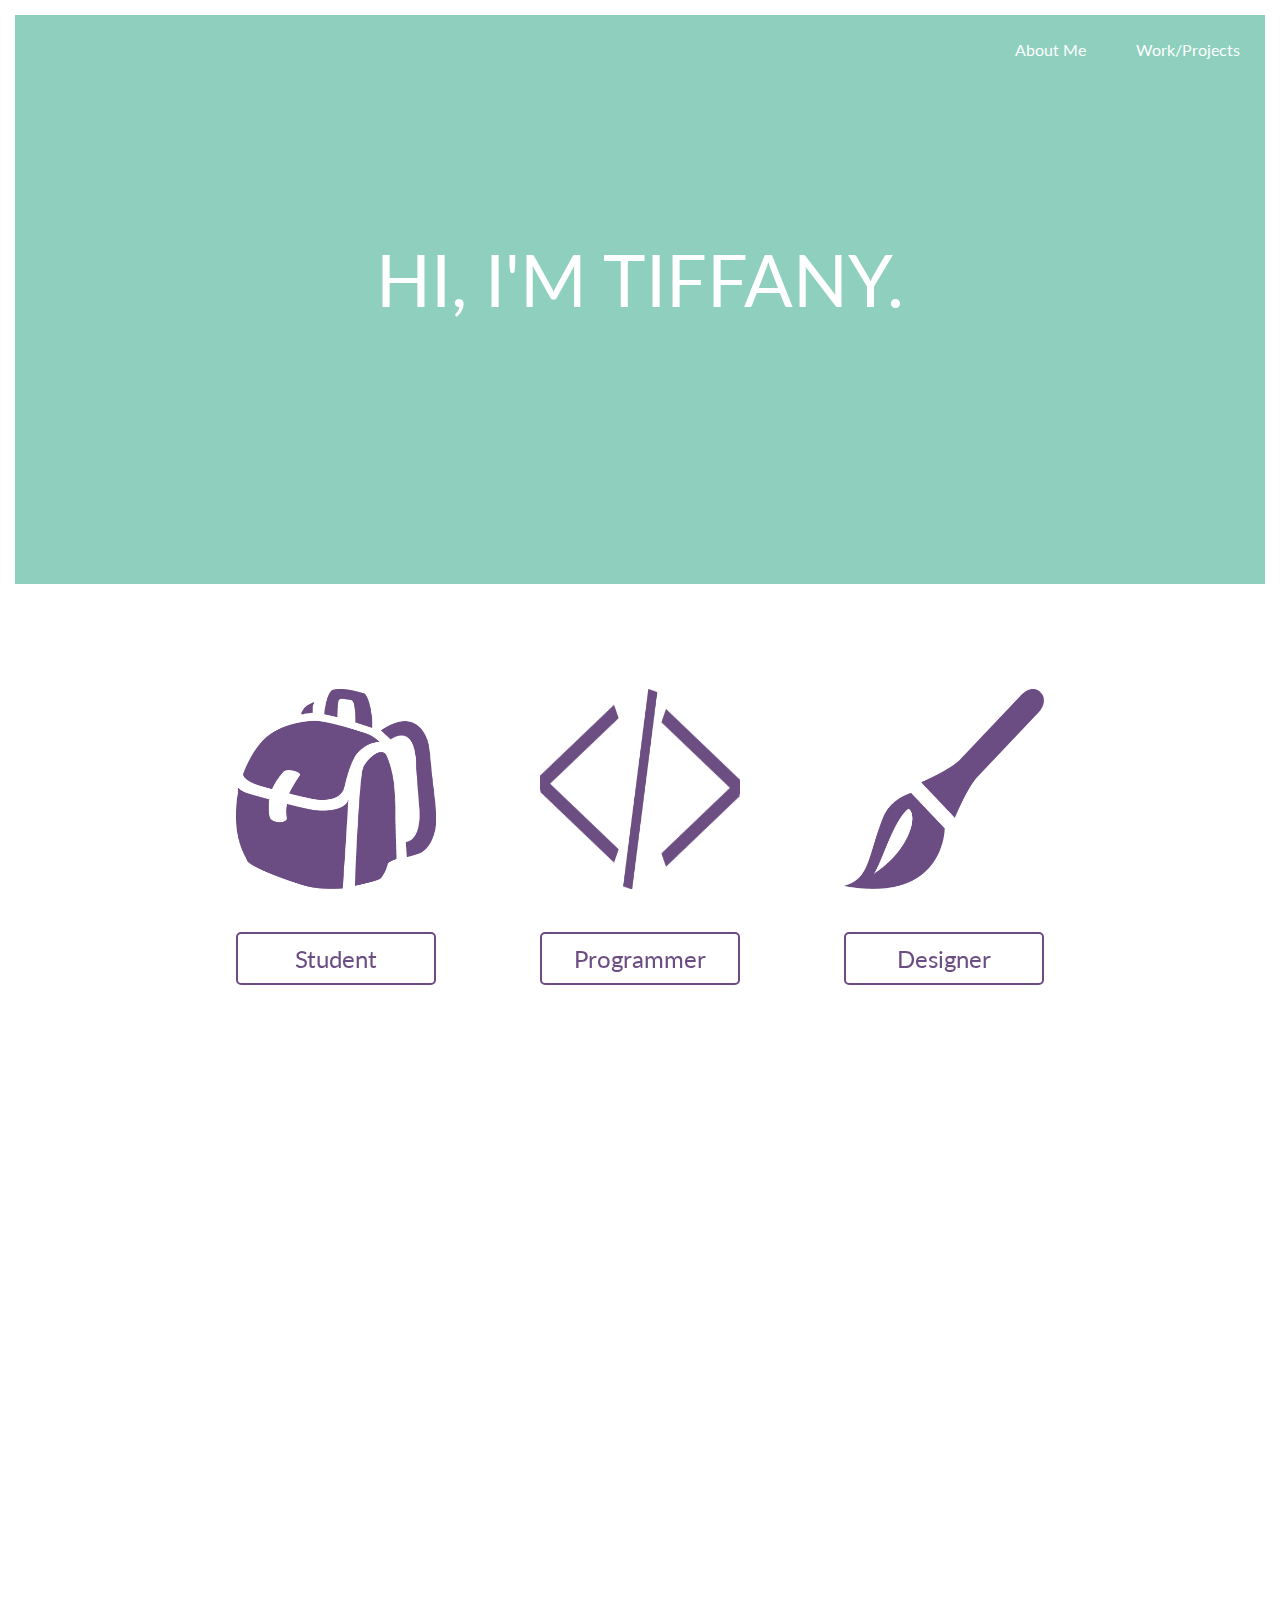
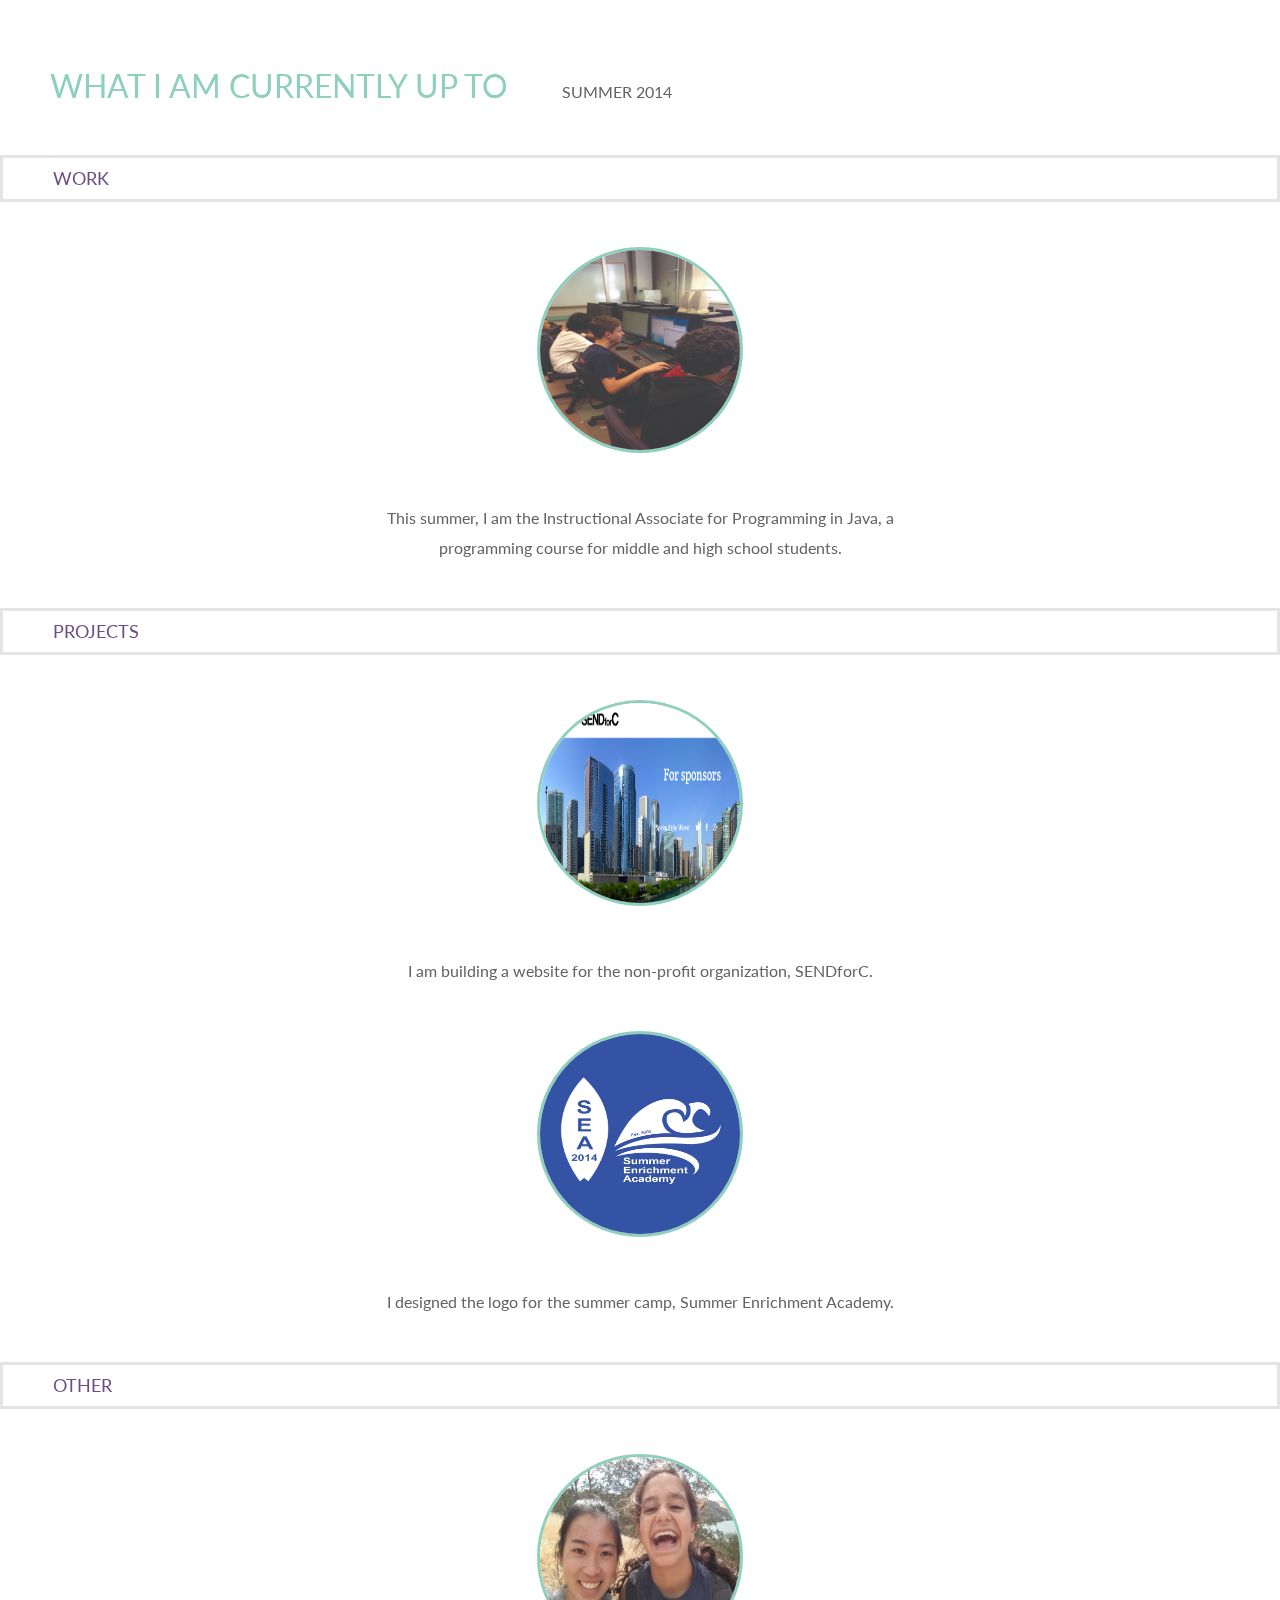
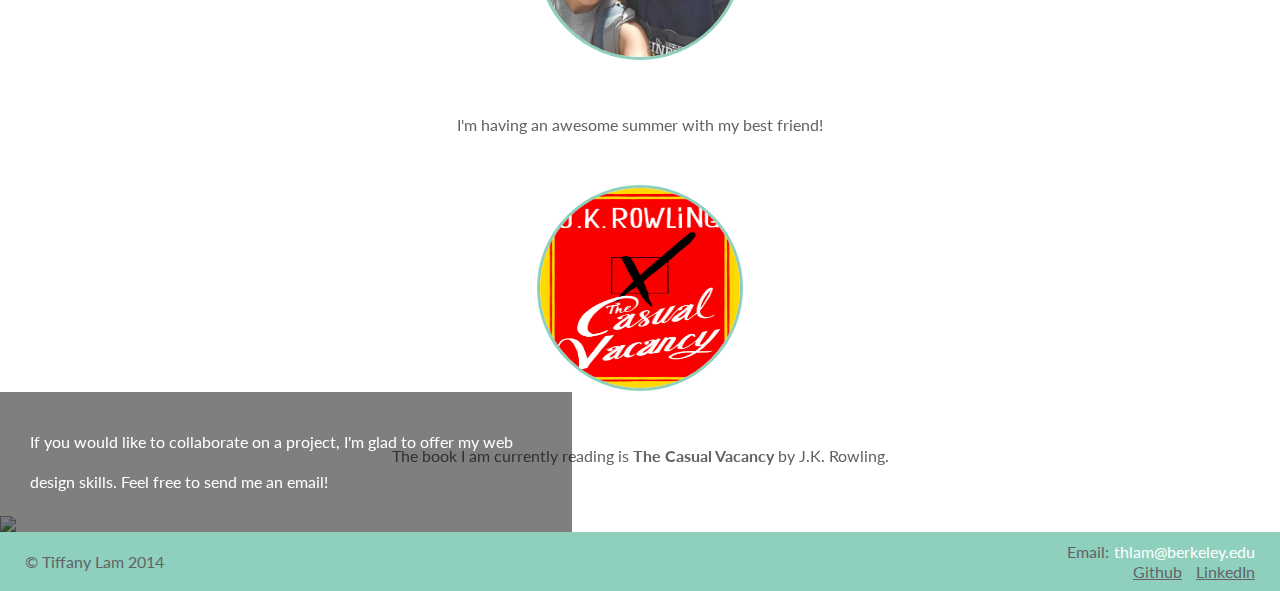
==== index.html @ 521d8ef3 "added footer and image, fixed colors/sizes" ====
<!DOCTYPE html>
<head>
	<meta name="viewport" content="width=device-width, initial-scale=1">
	<link href='http://fonts.googleapis.com/css?family=Lato:300,400,700' rel='stylesheet' type='text/css' />
	<link rel="stylesheet" type="text/css" href="assets/style.css" />
	<title>Tiffany</title>
</head>

<body>
	<div class="background"><img class="full-width" src="assets/images/bridge.jpg" /></div>
	
	<div class="body-bg">
	<div id="navbar">
		<!--<div class="nav-item">Contact</div>-->
		<div class="nav-item"><a href="#title">Work/Projects</a></div>
		<div class="nav-item"><a href="#about-container">About Me</a></div>
	</div>
	<div id="hero-container">
		<div id="hero-content">HI, I'M TIFFANY.</div>
	</div>
	<div id="container">
	    <div class="item">
	    	<img class="scaled" src="assets/images/backpack.png" />
	    	<div class="item-label">Student</div>
	    </div>
	    <div class="item">
	    	<img class="scaled" src="assets/images/code.png"/>
	    	<div class="item-label">Programmer</div>
	    </div>
	    <div class="item">
	    	<img class="scaled" src="assets/images/brush.png"/>
	    	<div class="item-label">Designer</div>
	    </div>
	</div>
	</div>
	
	<div id="about-container">
		<div id="about" class="section-title">ABOUT ME</div>
		<div class="text-right">I am a student in the Bay Area currently taking computer science classes and learning about web development during my free time. My main interests lie in front-end web development and design, but I am also trying to familiarize myself with back-end programming by learning Ruby on Rails. When I am not taking classes, I enjoy staying active. I usually go on runs or take yoga classes, but recently I have picked up rock climbing as well!</div>
	</div>
	
	<div class="body-bg">
	<div id="current-container">
		<div id="title" class="section-title">WHAT I AM CURRENTLY UP TO</div>
		<div id="title-content">SUMMER 2014</div>
		<div id="tabs-container">
		    <div id="work" class="tab">WORK</div>
		    <div id="section1" class="section">
		        <div class="section-content">
		        	<img class="circ-img" src="assets/images/atdp.jpg"/>
		        	<div class="desc ">This summer, I am the Instructional Associate for Programming in Java, a programming course for middle and high school students.</div>
		        </div>
		    </div>
		    <div id="projects" class="tab">PROJECTS</div>
		    <div id="section2" class="section">
		        <div class="section-content">
		        	<img class="circ-img" src="assets/images/sendforc.png"/>
		        	<div class="desc">I am building a website for the non-profit organization, SENDforC.</div>
		        </div>
		        <div class="section-content">
		            <img class="circ-img" src="assets/images/SEA_2014.png"/>
		        	<div class="desc">I designed the logo for the summer camp, Summer Enrichment Academy.</div>
		        </div>
		    </div>
		    <div id="other" class="tab">OTHER</div>
		    <div id="section3" class="section">
		        <div class="section-content">
		        	<img class="circ-img" src="assets/images/friends.jpg"/>
		        	<div class="desc">I'm having an awesome summer with my best friend!</div>
		        </div>
		        <div class="section-content">
		        	<img class="circ-img" src="assets/images/casual_vacancy.jpg"/>
		        	<div class="desc">The book I am currently reading is <strong>The Casual Vacancy</strong> by J.K. Rowling.</div>
		        </div>
		    </div>
		</div>
	</div>
		<div id="contact-container">
			<div id="contact"><img class="background" src="assets/images/hike.jpg" /></div>
			<div class="left">If you would like to collaborate on a project, I'm glad to offer my web design skills. Feel free to send me an email!</div>
			<div id="resume">Here is a PDF version of my <a class="link" href="assets/images/Resume_June2014.pdf" target="_blank">resume</a></div>
		</div>
		<div id="info">
		    <div id="copyright">&copy; Tiffany Lam 2014</div>
		    <div id="email"><span>Email:</span><span id="addr">thlam@berkeley.edu</span></div>
		    <div id="connect">
		        <!--<span>Social:</span>-->
		        <span id="github"><a class="underline" href="https://www.github.com/tiffanyhl/">Github</a></span>
		        <span id="linkedin"><a class="underline" href="https://www.linkedin.com/pub/tiffany-l/54/299/695/">LinkedIn</a></span>
		    </div>
		</div>
	</div>
	</div>
	
</body>


</html>
---- assets/style.css ----
body {
    margin: 0px;
    font-family: Lato, sans-serif;
}
.body-bg {
    background-color: #FFFFFF;
}
#hero-container {
	margin: 0px 15px 15px 15px;
    background-color: #8ed0bd;
    color: white;
    height: 500px;
}
#navbar {
    background-color: #8ed0bd;
    position: relative;
    height: 69px;
    margin: 15px 15px 0px 15px;
    color: white;
}
.nav-item {
    float: right;
    padding: 25px;
    background-color: #8ed0bd;
    color: white;
}
#hero-content {
	text-align: center;
    padding: 152px 0px;
    font-size: 4.5em;
}
@media all and (max-width: 555px) {
    #hero-content {
        font-size: 4em;
    }
}
#container {
    text-align: center;
    padding: 50px 0px;
}
.item {
    display: inline-block;
    margin-left: 50px;
    margin-right: 50px;
}
.scaled {
    height: 200px;
    width: 200px;
    margin-top: 40px;
}
.item-label {
    margin-top: 40px;
    margin-bottom: 40px;
    font-size: 1.5em;
    border: 2px solid #6b4d83;
    color: #6b4d83;
    padding: 10px 15px;
    border-radius: 5px;
}
.background {
}
.full-width {
    width: 100%;
    position: fixed;
    z-index: -1;
}
#about-container {
    color: white;
    padding-bottom: 150px;
}
.section-title {
    font-size: 2em;
    padding-top: 50px;
    margin-bottom: 50px;
    margin-left: 50px;
    display: inline-block;
}
.text-right {
    font-size: 1.1em;
    line-height: 36px;
    width: 40%;
    padding-left: 50%;
}
#title-content {
    display: inline-block;
    margin-left: 50px;
    color: #626366;
    padding: 20px 0px;
}
#title {
     color: #8ed0bd;
}
.tab {
    border: 3px solid #e5e4e3;
    padding: 10px 50px;
    color: #6b4d83;
    font-size: 1.1em;
}
.circ-img {
    border-radius: 50%;
    height: 200px;
    width: 200px;
    display: block;
    margin: 0px auto;
    margin-top: 45px;
    border: 3px solid #8ed0bd;
}
.section {
    padding-bottom: 45px;
}
.section-content {
    margin: 0px auto;
    width: 80%;
}
.desc {
    /*display: inline-block; */
    line-height: 30px;
    padding-top: 50px;
    /* margin-left: 10%; */
    width: 50%;
    height: auto;
    color: #626366;
    text-align: center;
    margin: 0px auto;
}
.background {
    width: 100%;
    display: block;
}
#contact-container {
    position: relative;
}
.left {
    position: absolute;
    bottom: 0px;
    color: white;
    width: 40%;
    line-height: 40px;
    padding: 30px;
    /*font-size: 1.2em;*/
    background-color: rgba(0,0,0,0.5);
}
#resume {
    position: absolute;
		bottom: 0px;
		right: 0px;
		color: white;
		padding: 30px 25px;
}
@media all and (max-width: 555px) {
    #resume {
        position: static;
        bottom: 0px;
        right: 10%;
		color: #626366;
		text-align: center;
    }
    .left {
        position: static;
        bottom: 0px;
		color: #626366;
		width: 40%;
		line-height: 40px;
		padding: 30px;
		/*font-size: 1.2em;*/
		text-align: center;
		margin: 0px auto;
		background-color: #FFFFFF;
    }
    .link {
        color: #6b4d83;
        text-decoration: none;
        border: 2px solid;
        border-radius: 5px;
        padding: 7px 15px;
        margin-left: 5px;
    }
    #resume a:visited {
        color: #626366;
    }
}
.link {
    text-decoration: none;
    border: 2px solid;
    border-radius: 5px;
    padding: 7px 15px;
    color: white;
    margin-left: 5px;
}
a {
    text-decoration: none;
}
.nav-item a {
    color: white;
}
.nav-item a:visited {
    color: #FFFFFF;
}
#info {
    background-color: #8ed0bd;
    padding: 20px 25px;
    color: #626366;
    position: relative
}
#email {
    padding: 10px 0px;
    position: absolute;
    right: 25px;
    top: 0px;
}
#addr {
    margin-left: 5px;
    color: white;
}
#connect {
    position: absolute;
    right: 25px;
    bottom: 10px;
}
#connect a {
    color: #626366;
}
#connect a:visited {
    color: #626366;
}
#linkedin {
    margin-left: 10px;
}
#connect a:hover {
    color:#FFFFFF;
}
.underline {
    text-decoration: underline;
}
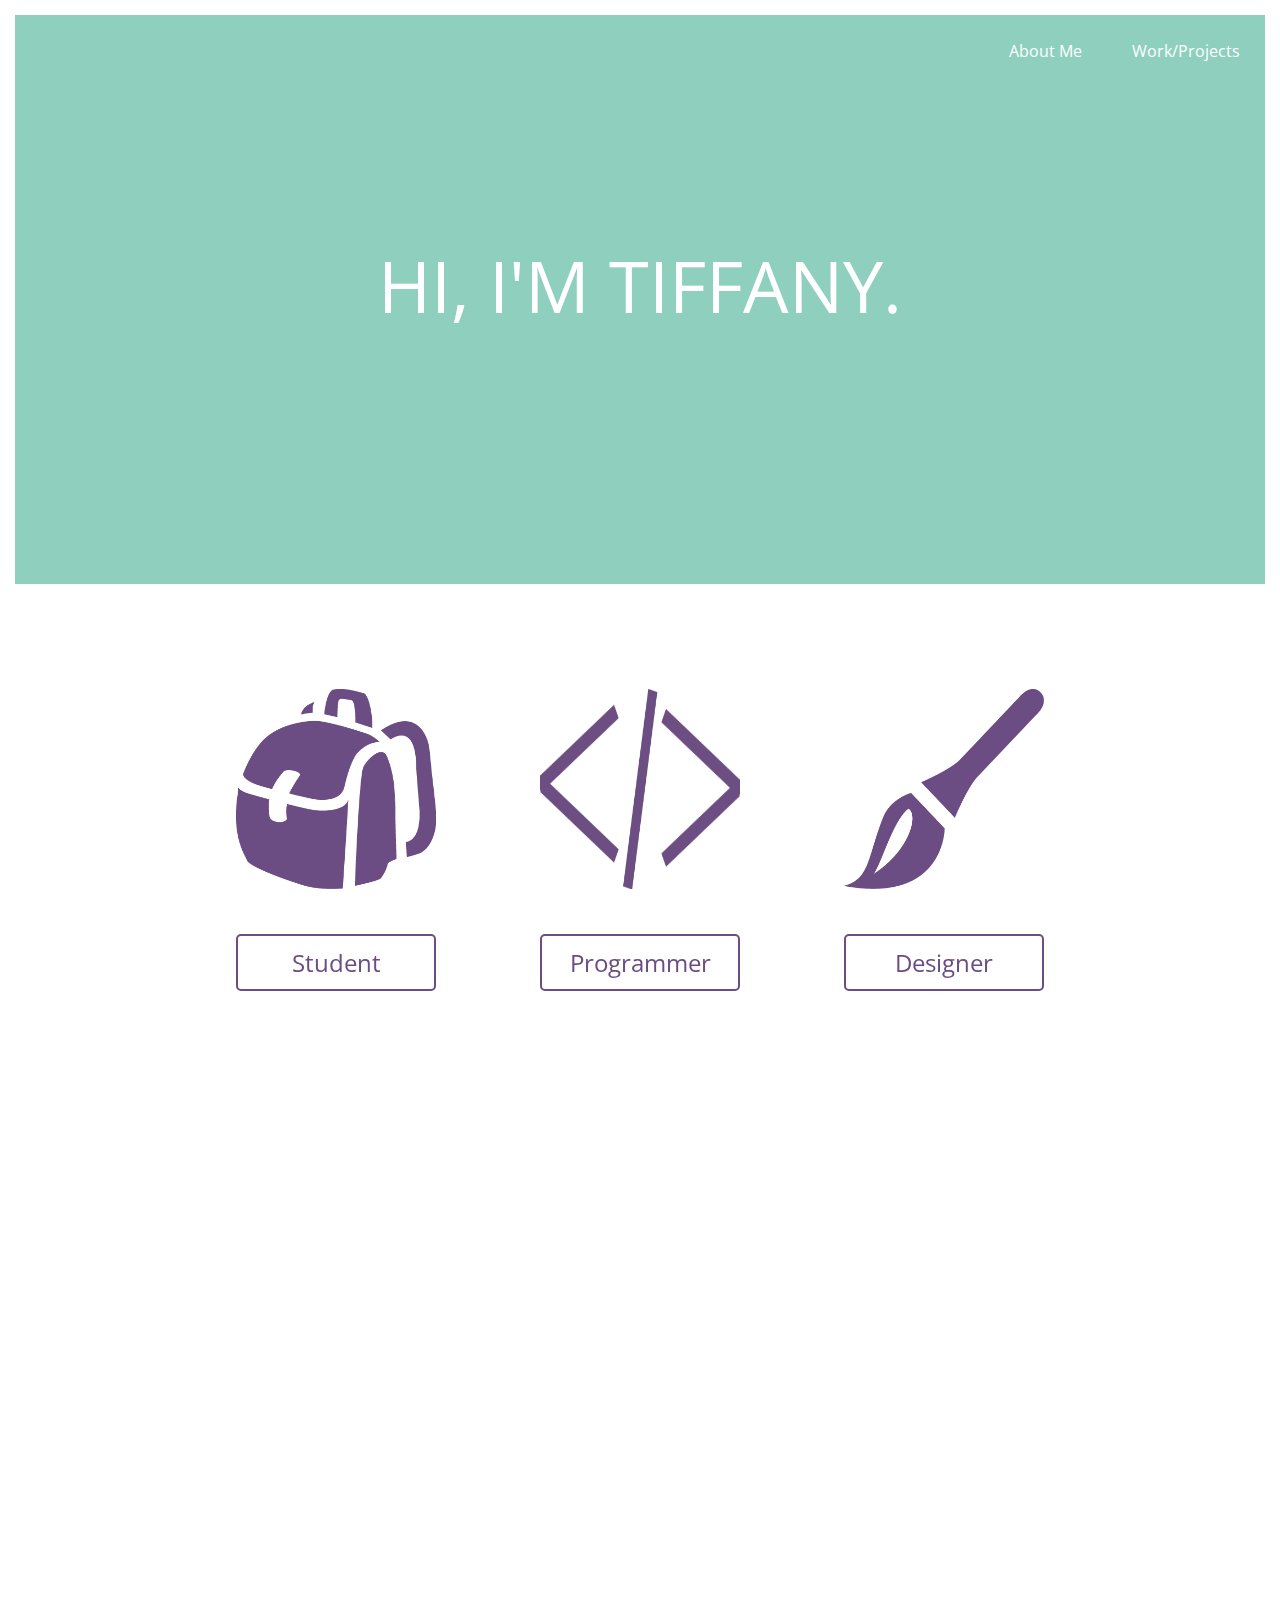
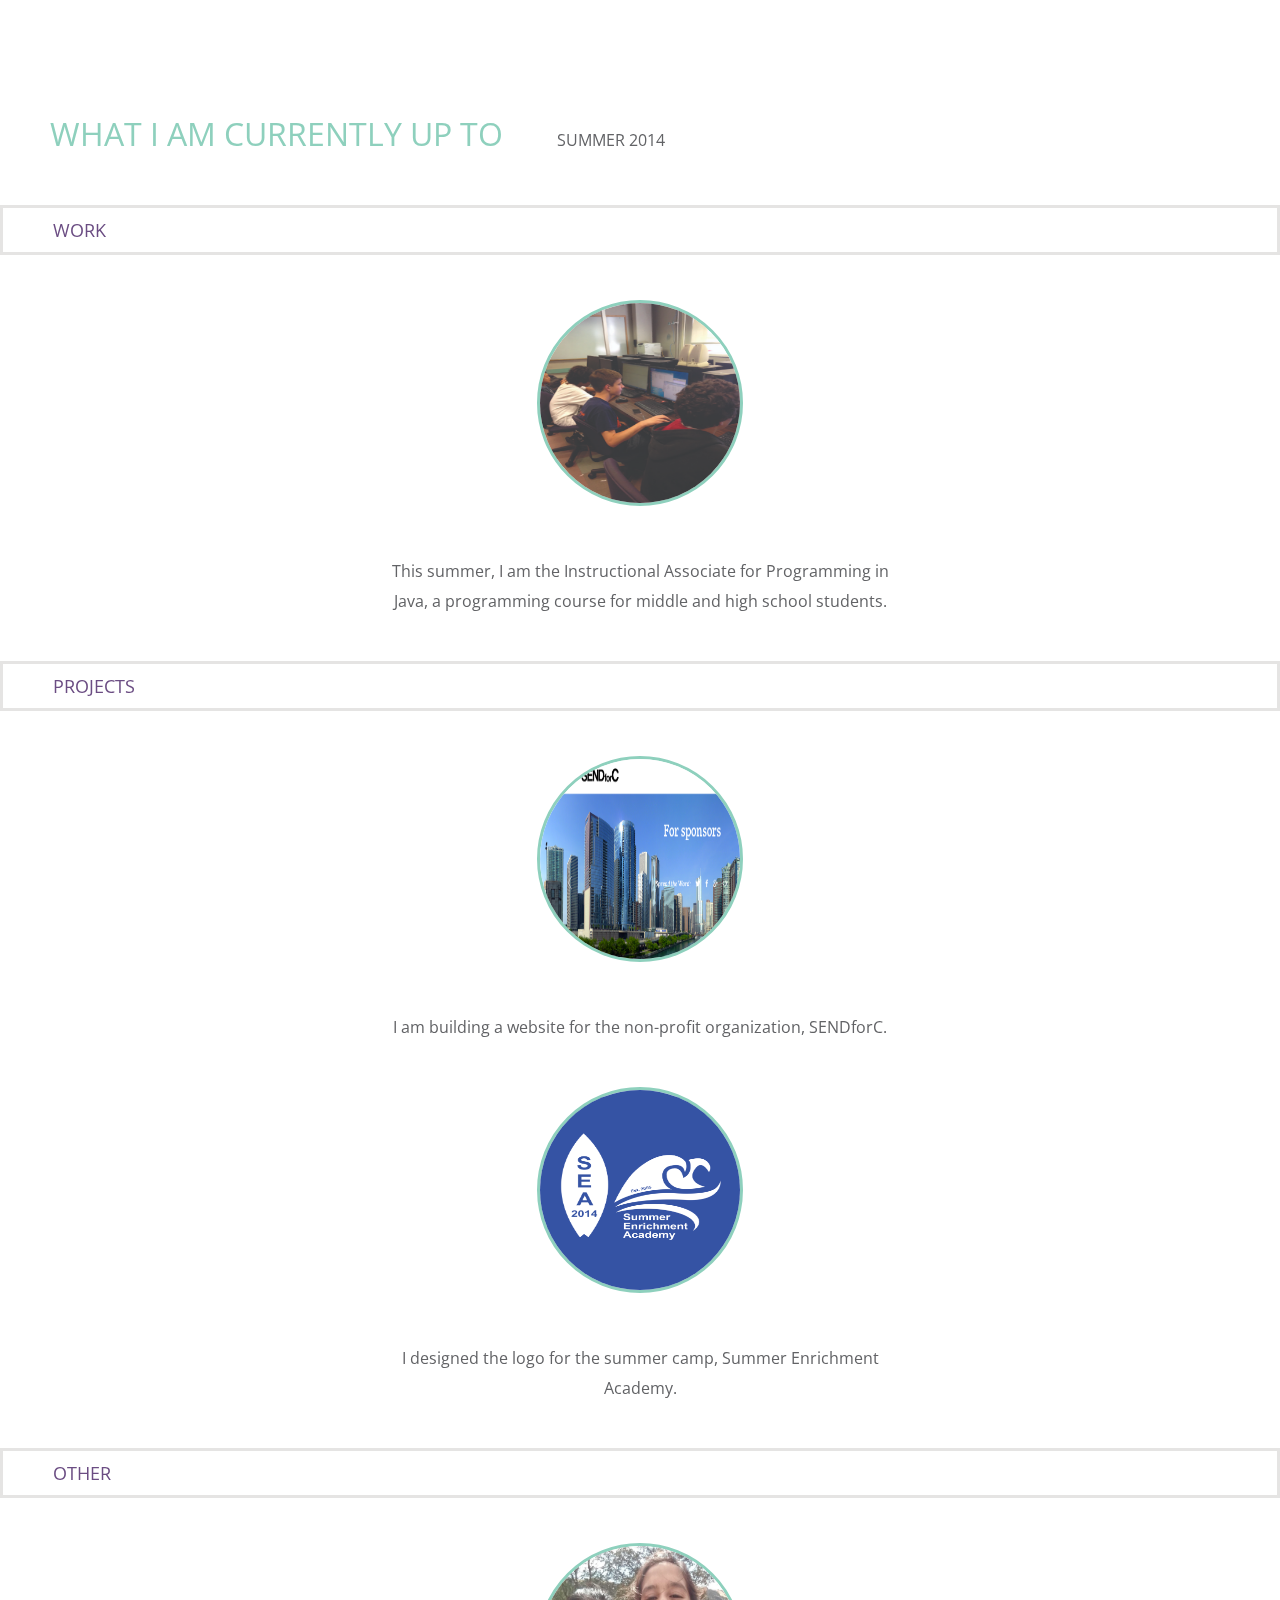
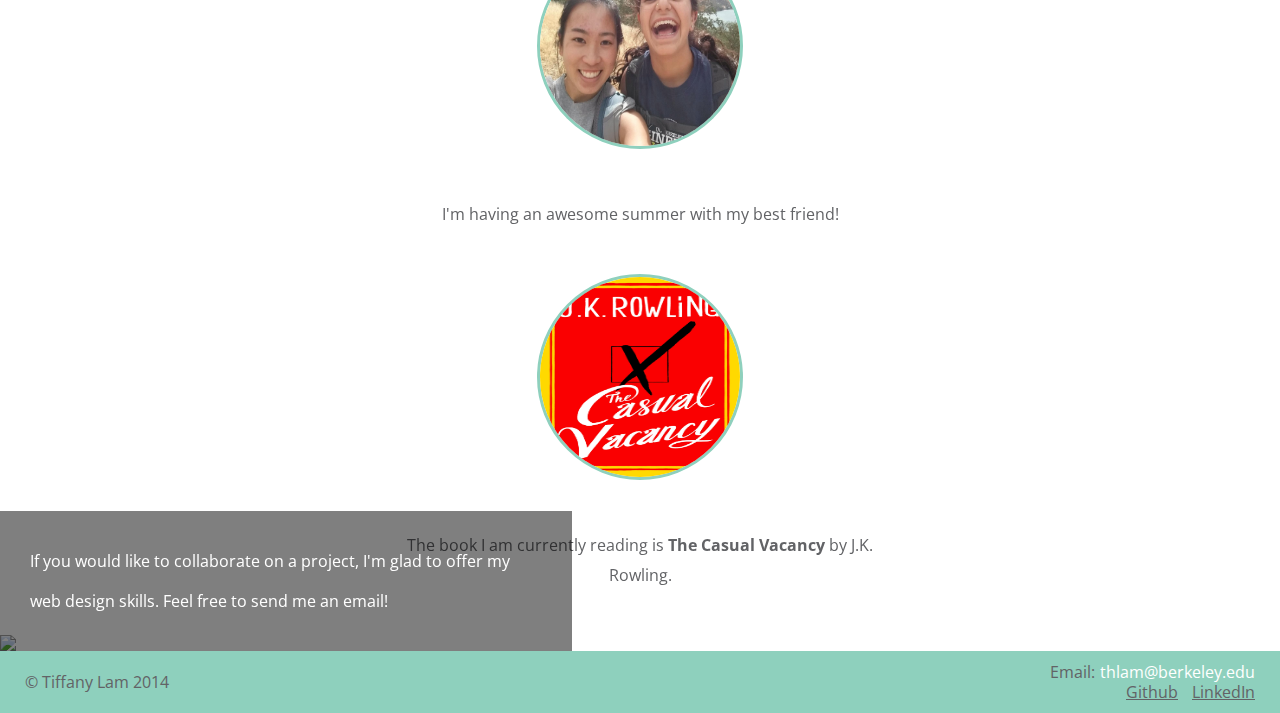
==== commit c6abb49e: "font change" ====
--- a/index.html
+++ b/index.html
@@ -1,7 +1,8 @@
 <!DOCTYPE html>
 <head>
 	<meta name="viewport" content="width=device-width, initial-scale=1">
-	<link href='http://fonts.googleapis.com/css?family=Lato:300,400,700' rel='stylesheet' type='text/css' />
+	<!--<link href='http://fonts.googleapis.com/css?family=Lato:300,400,700' rel='stylesheet' type='text/css' />-->
+	<link href='http://fonts.googleapis.com/css?family=Open+Sans:400,300' rel='stylesheet' type='text/css'>
 	<link rel="stylesheet" type="text/css" href="assets/style.css" />
 	<title>Tiffany</title>
 </head>
@@ -78,7 +79,7 @@
 		<div id="contact-container">
 			<div id="contact"><img class="background" src="assets/images/hike.jpg" /></div>
 			<div class="left">If you would like to collaborate on a project, I'm glad to offer my web design skills. Feel free to send me an email!</div>
-			<div id="resume">Here is a PDF version of my <a class="link" href="assets/images/Resume_June2014.pdf" target="_blank">resume</a></div>
+			<div id="resume">Here is a PDF version of my <a class="link gray" href="assets/images/Resume_July2014.pdf" target="_blank">resume</a></div>
 		</div>
 		<div id="info">
 		    <div id="copyright">&copy; Tiffany Lam 2014</div>
--- a/assets/style.css
+++ b/assets/style.css
@@ -1,6 +1,6 @@
 body {
     margin: 0px;
-    font-family: Lato, sans-serif;
+    font-family: Open Sans, sans-serif; /* Lato */
 }
 .body-bg {
     background-color: #FFFFFF;
@@ -80,6 +80,7 @@
     line-height: 36px;
     width: 40%;
     padding-left: 50%;
+    font-weight: 300px;
 }
 #title-content {
     display: inline-block;
@@ -142,18 +143,38 @@
 }
 #resume {
     position: absolute;
-		bottom: 0px;
-		right: 0px;
-		color: white;
-		padding: 30px 25px;
-}
+    bottom: 0px;
+	right: 0px;
+	color: white;
+	padding: 30px 25px;
+}
+.link {
+    text-decoration: none;
+    border: 2px solid;
+    border-radius: 5px;
+    padding: 7px 15px;
+    color: white;
+    margin-left: 5px;
+}
+/* ===================== Mobile ======================== */
 @media all and (max-width: 555px) {
+    .full-width {
+        position: fixed;
+        z-index: -1;
+    	height: 100%;
+    }
     #resume {
         position: static;
         bottom: 0px;
-        right: 10%;
+        /*right: 10%;*/
 		color: #626366;
 		text-align: center;
+    }
+    .gray a {
+        color: #626366;
+    }
+    .gray a:visited {
+        color: #626366;
     }
     .left {
         position: static;
@@ -175,18 +196,9 @@
         padding: 7px 15px;
         margin-left: 5px;
     }
-    #resume a:visited {
-        color: #626366;
-    }
-}
-.link {
-    text-decoration: none;
-    border: 2px solid;
-    border-radius: 5px;
-    padding: 7px 15px;
-    color: white;
-    margin-left: 5px;
-}
+}
+/* ==================================================== */
+
 a {
     text-decoration: none;
 }
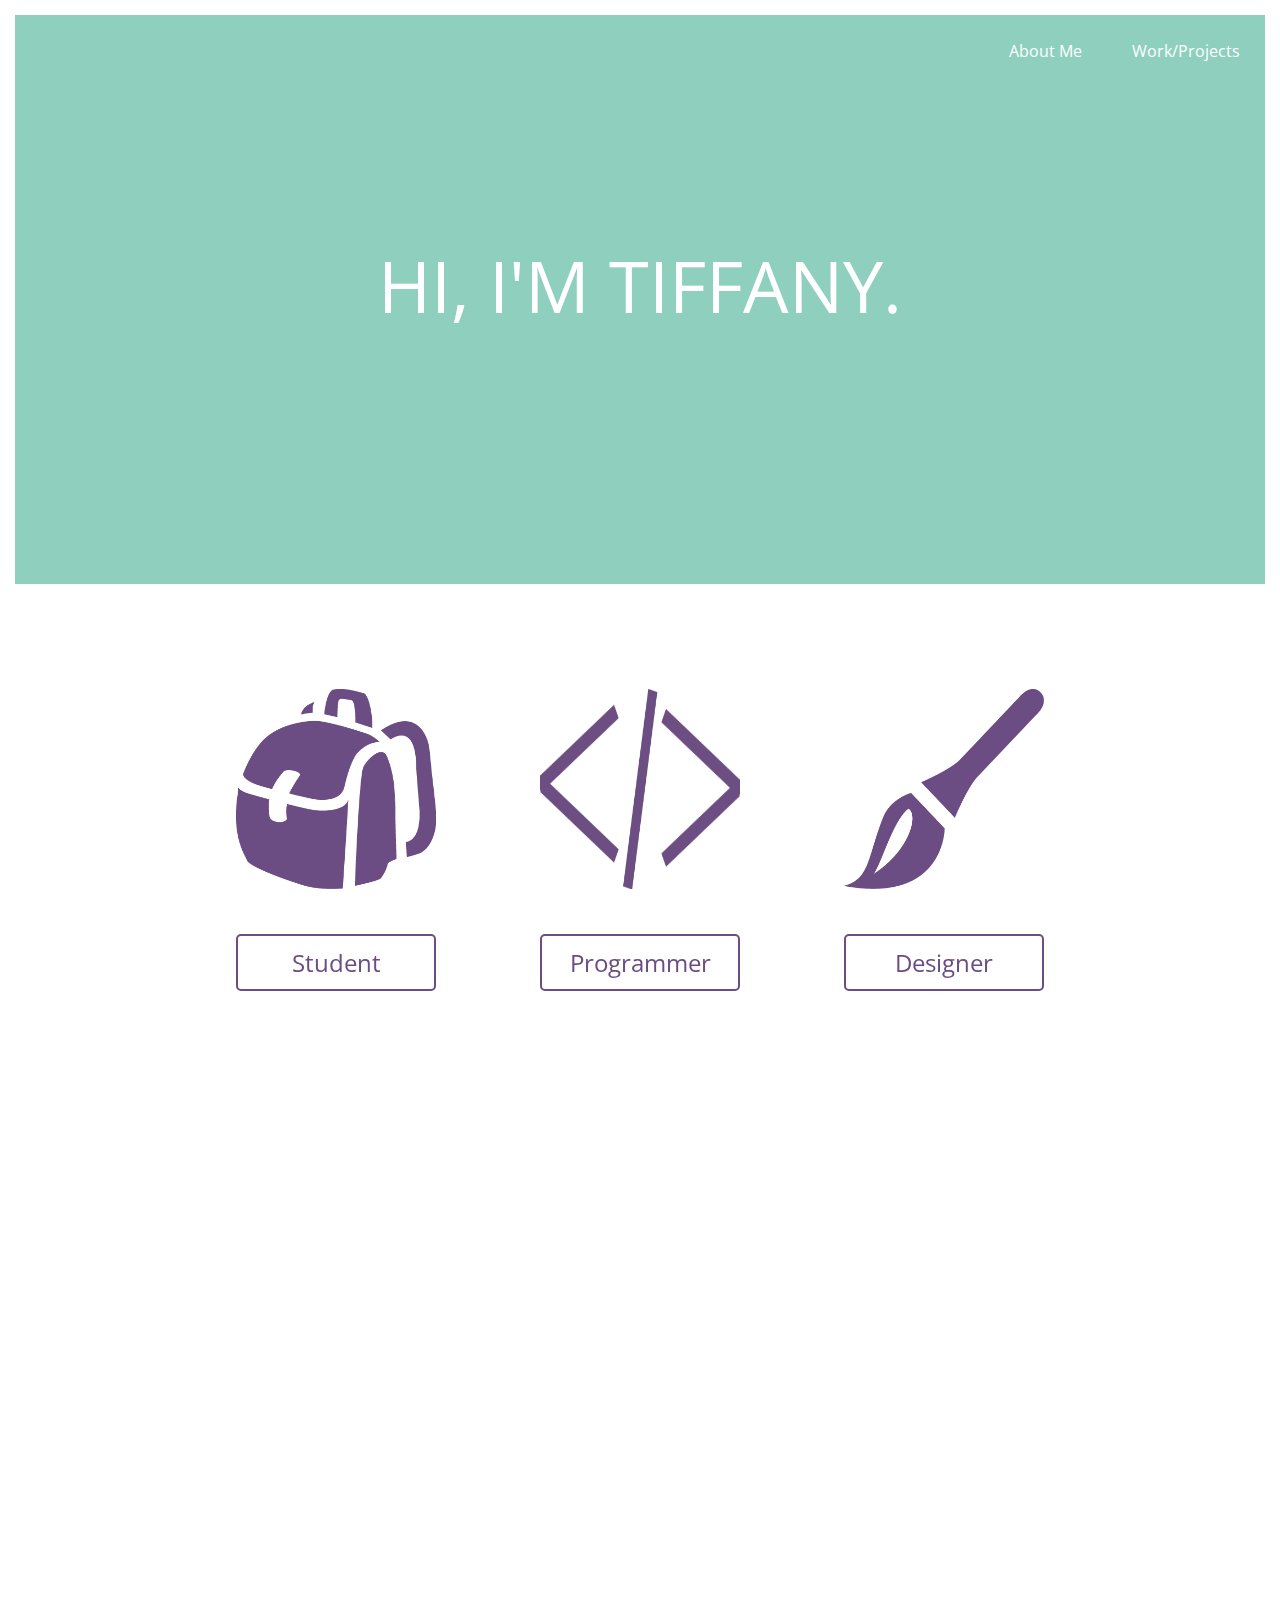
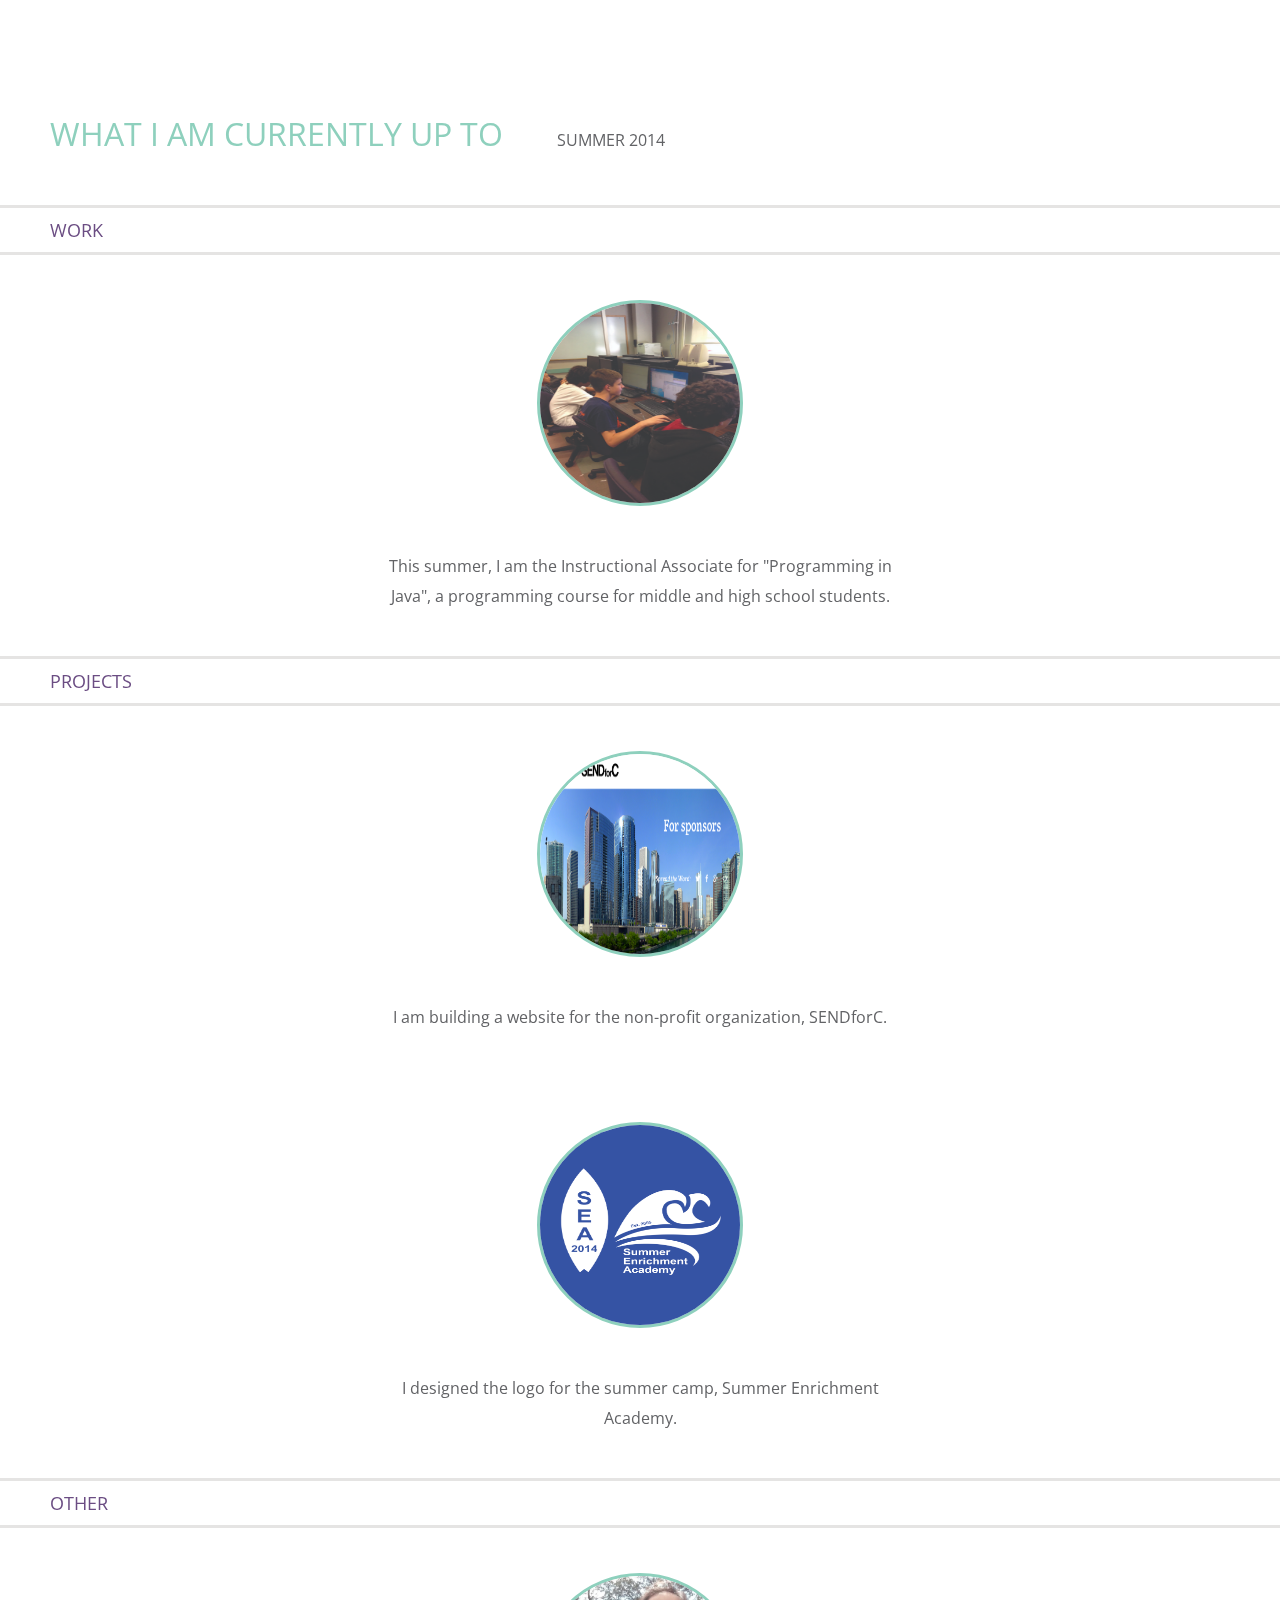
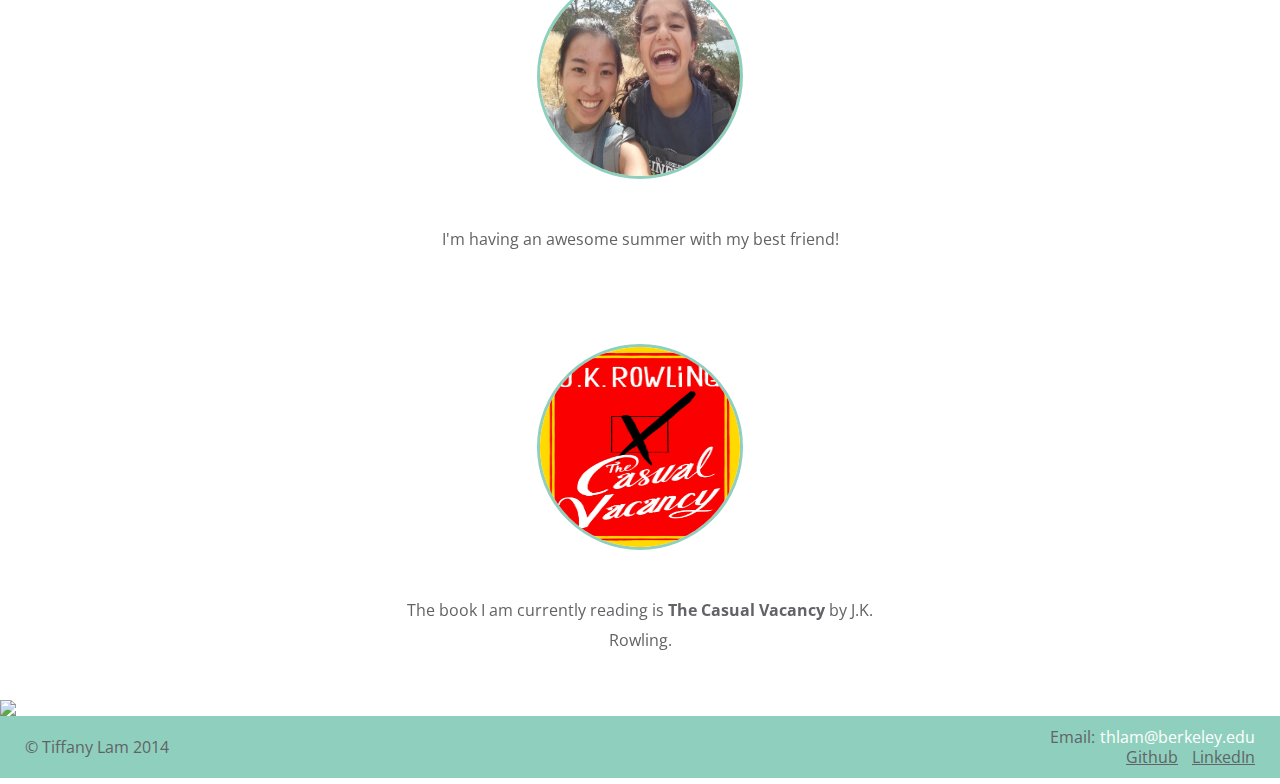
==== commit ef6cb4b7: "added js, resume, styles, fixed info mobile" ====
--- a/index.html
+++ b/index.html
@@ -4,6 +4,9 @@
 	<!--<link href='http://fonts.googleapis.com/css?family=Lato:300,400,700' rel='stylesheet' type='text/css' />-->
 	<link href='http://fonts.googleapis.com/css?family=Open+Sans:400,300' rel='stylesheet' type='text/css'>
 	<link rel="stylesheet" type="text/css" href="assets/style.css" />
+	<script src="http://code.jquery.com/jquery-1.11.0.min.js"></script>
+	<script type="text/javascript" src="assets/waypoints.min.js"></script>
+
 	<title>Tiffany</title>
 </head>
 
@@ -49,7 +52,7 @@
 		    <div id="section1" class="section">
 		        <div class="section-content">
 		        	<img class="circ-img" src="assets/images/atdp.jpg"/>
-		        	<div class="desc ">This summer, I am the Instructional Associate for Programming in Java, a programming course for middle and high school students.</div>
+		        	<div class="desc">This summer, I am the Instructional Associate for "Programming in Java", a programming course for middle and high school students.</div>
 		        </div>
 		    </div>
 		    <div id="projects" class="tab">PROJECTS</div>
@@ -78,8 +81,9 @@
 	</div>
 		<div id="contact-container">
 			<div id="contact"><img class="background" src="assets/images/hike.jpg" /></div>
-			<div class="left">If you would like to collaborate on a project, I'm glad to offer my web design skills. Feel free to send me an email!</div>
-			<div id="resume">Here is a PDF version of my <a class="link gray" href="assets/images/Resume_July2014.pdf" target="_blank">resume</a></div>
+			<div class="left">If you would like to collaborate on a project, I'm glad to offer my web design skills. Feel free to send me an e-mail!
+			    <div id="resume">Here is a PDF version of my <a class="link gray" href="assets/images/Resume_August2014.pdf" target="_blank">resume</a></div>
+		    </div>
 		</div>
 		<div id="info">
 		    <div id="copyright">&copy; Tiffany Lam 2014</div>
--- a/assets/style.css
+++ b/assets/style.css
@@ -80,7 +80,7 @@
     line-height: 36px;
     width: 40%;
     padding-left: 50%;
-    font-weight: 300px;
+    font-weight: 300;
 }
 #title-content {
     display: inline-block;
@@ -92,7 +92,8 @@
      color: #8ed0bd;
 }
 .tab {
-    border: 3px solid #e5e4e3;
+    border-top: 3px solid #e5e4e3;
+    border-bottom: 3px solid #e5e4e3;
     padding: 10px 50px;
     color: #6b4d83;
     font-size: 1.1em;
@@ -103,26 +104,40 @@
     width: 200px;
     display: block;
     margin: 0px auto;
-    margin-top: 45px;
     border: 3px solid #8ed0bd;
 }
-.section {
-    padding-bottom: 45px;
-}
+.border-color {
+    border: 3px solid #FFFFFF;
+}
+.section-color {
+    background-color: #8ed0bd;
+    transition-duration: 1s;
+}
+/* 
+.section:hover {
+    background-color: #8ed0bd;
+    transition-duration: 1s;
+}
+ */
 .section-content {
     margin: 0px auto;
     width: 80%;
+    padding-top: 45px;
 }
 .desc {
     /*display: inline-block; */
     line-height: 30px;
-    padding-top: 50px;
+    padding-top: 45px;
     /* margin-left: 10%; */
     width: 50%;
     height: auto;
     color: #626366;
     text-align: center;
     margin: 0px auto;
+    padding-bottom: 45px;
+}
+.desc-color {
+    color: #6b4d83;
 }
 .background {
     width: 100%;
@@ -133,31 +148,40 @@
 }
 .left {
     position: absolute;
-    bottom: 0px;
-    color: white;
-    width: 40%;
-    line-height: 40px;
-    padding: 30px;
-    /*font-size: 1.2em;*/
-    background-color: rgba(0,0,0,0.5);
+	bottom: 45%;
+	color: white;
+	width: 330px;
+	line-height: 40px;
+	padding: 30px;
+	/* font-size: 1.2em; */
+	/* background-color: rgba(0,0,0,0.5); */
+	background-color: #6b4d83;
+	font-weight: 300;
+}
+.hide {
+    left: -100%;
 }
 #resume {
     position: absolute;
-    bottom: 0px;
-	right: 0px;
-	color: white;
+	bottom: -75px;
+	left: 0px;
+	color: #8ed0bd;
 	padding: 30px 25px;
+	background-color: #444;
+	font-weight: 300;
+	width: 70%;
+	text-align: center;
 }
 .link {
     text-decoration: none;
-    border: 2px solid;
-    border-radius: 5px;
-    padding: 7px 15px;
-    color: white;
-    margin-left: 5px;
+	border: 2px solid;
+	border-radius: 5px;
+	padding: 10px 10px;
+	color: white;
+	margin-left: 5px;
 }
 /* ===================== Mobile ======================== */
-@media all and (max-width: 555px) {
+@media all and (max-width: 826px) {
     .full-width {
         position: fixed;
         z-index: -1;
@@ -167,8 +191,10 @@
         position: static;
         bottom: 0px;
         /*right: 10%;*/
-		color: #626366;
+		/* color: #626366; */
 		text-align: center;
+		background-color: #FFFFFF;
+		margin: 0px auto;
     }
     .gray a {
         color: #626366;
@@ -243,4 +269,12 @@
 }
 .underline {
     text-decoration: underline;
+}
+@media all and (max-width: 430px) {
+    #email {
+        position: static;
+    }
+    #connect {
+        position: static;
+    }
 }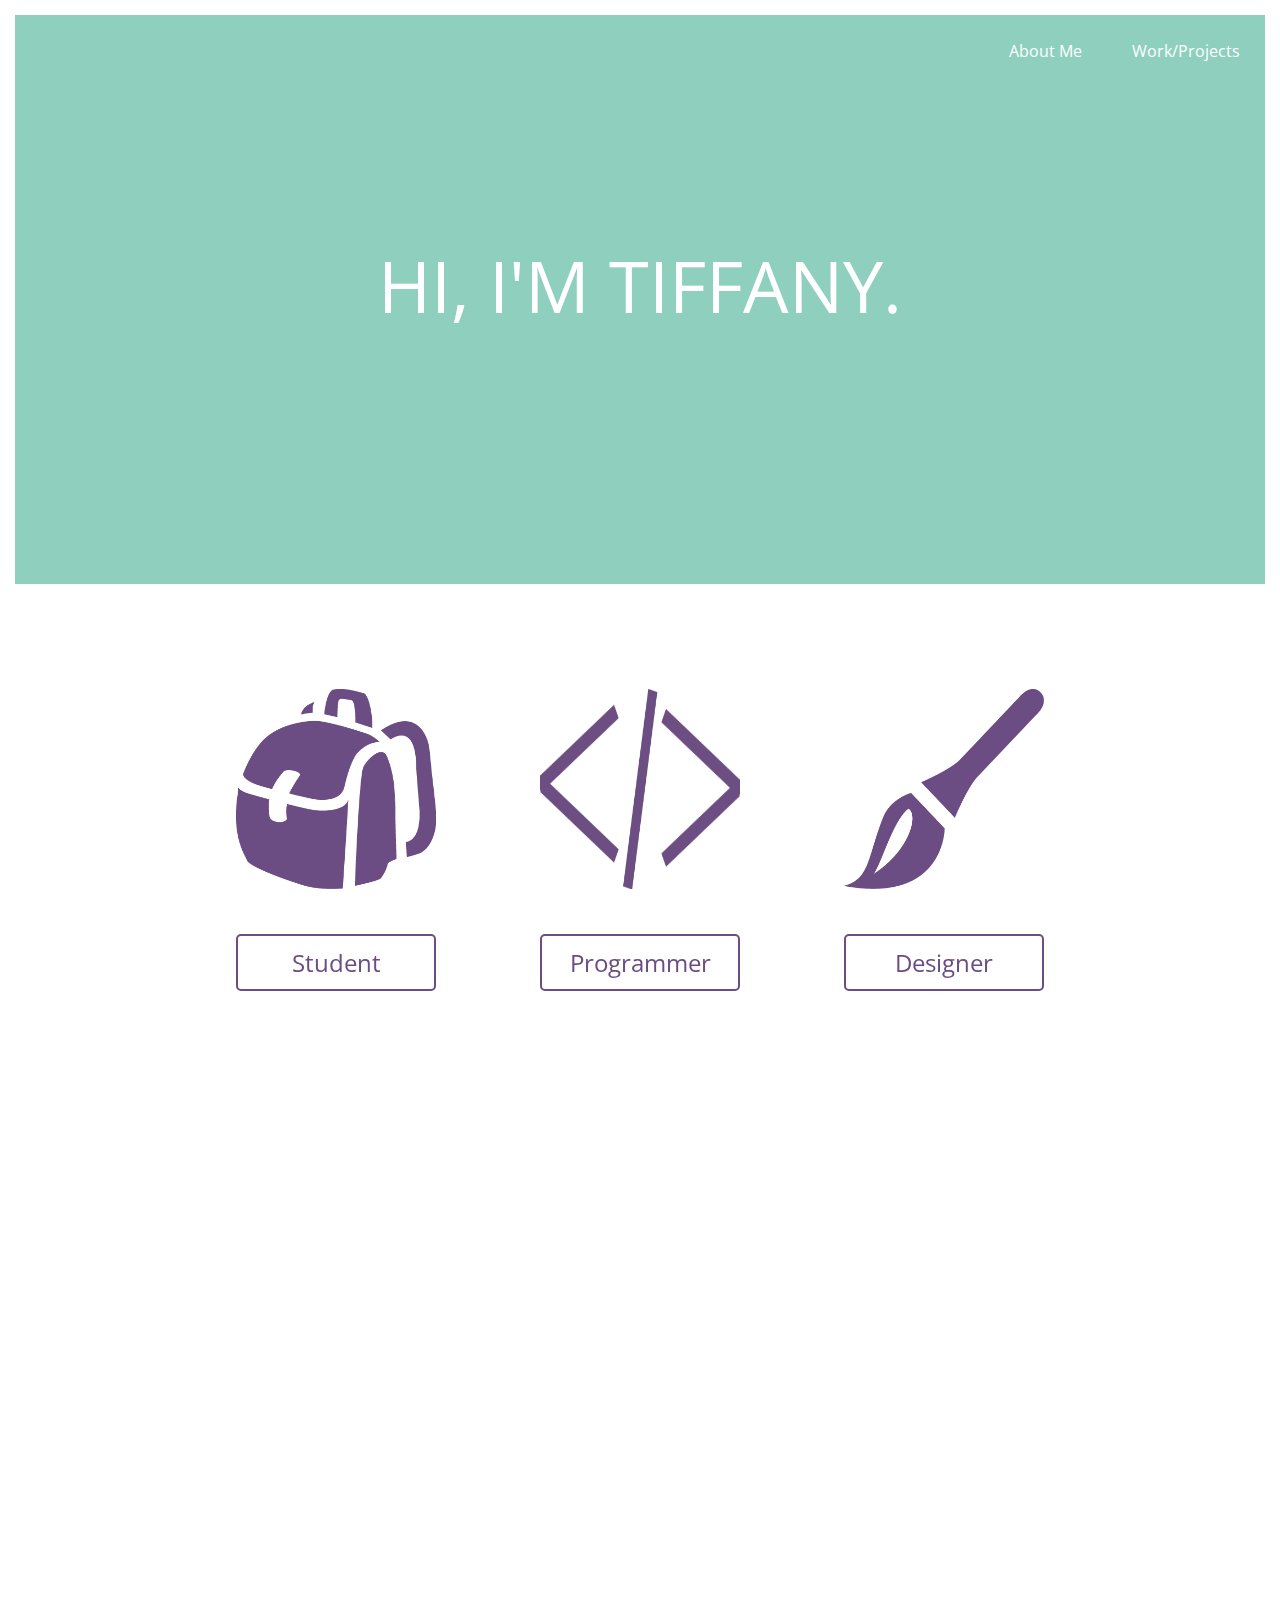
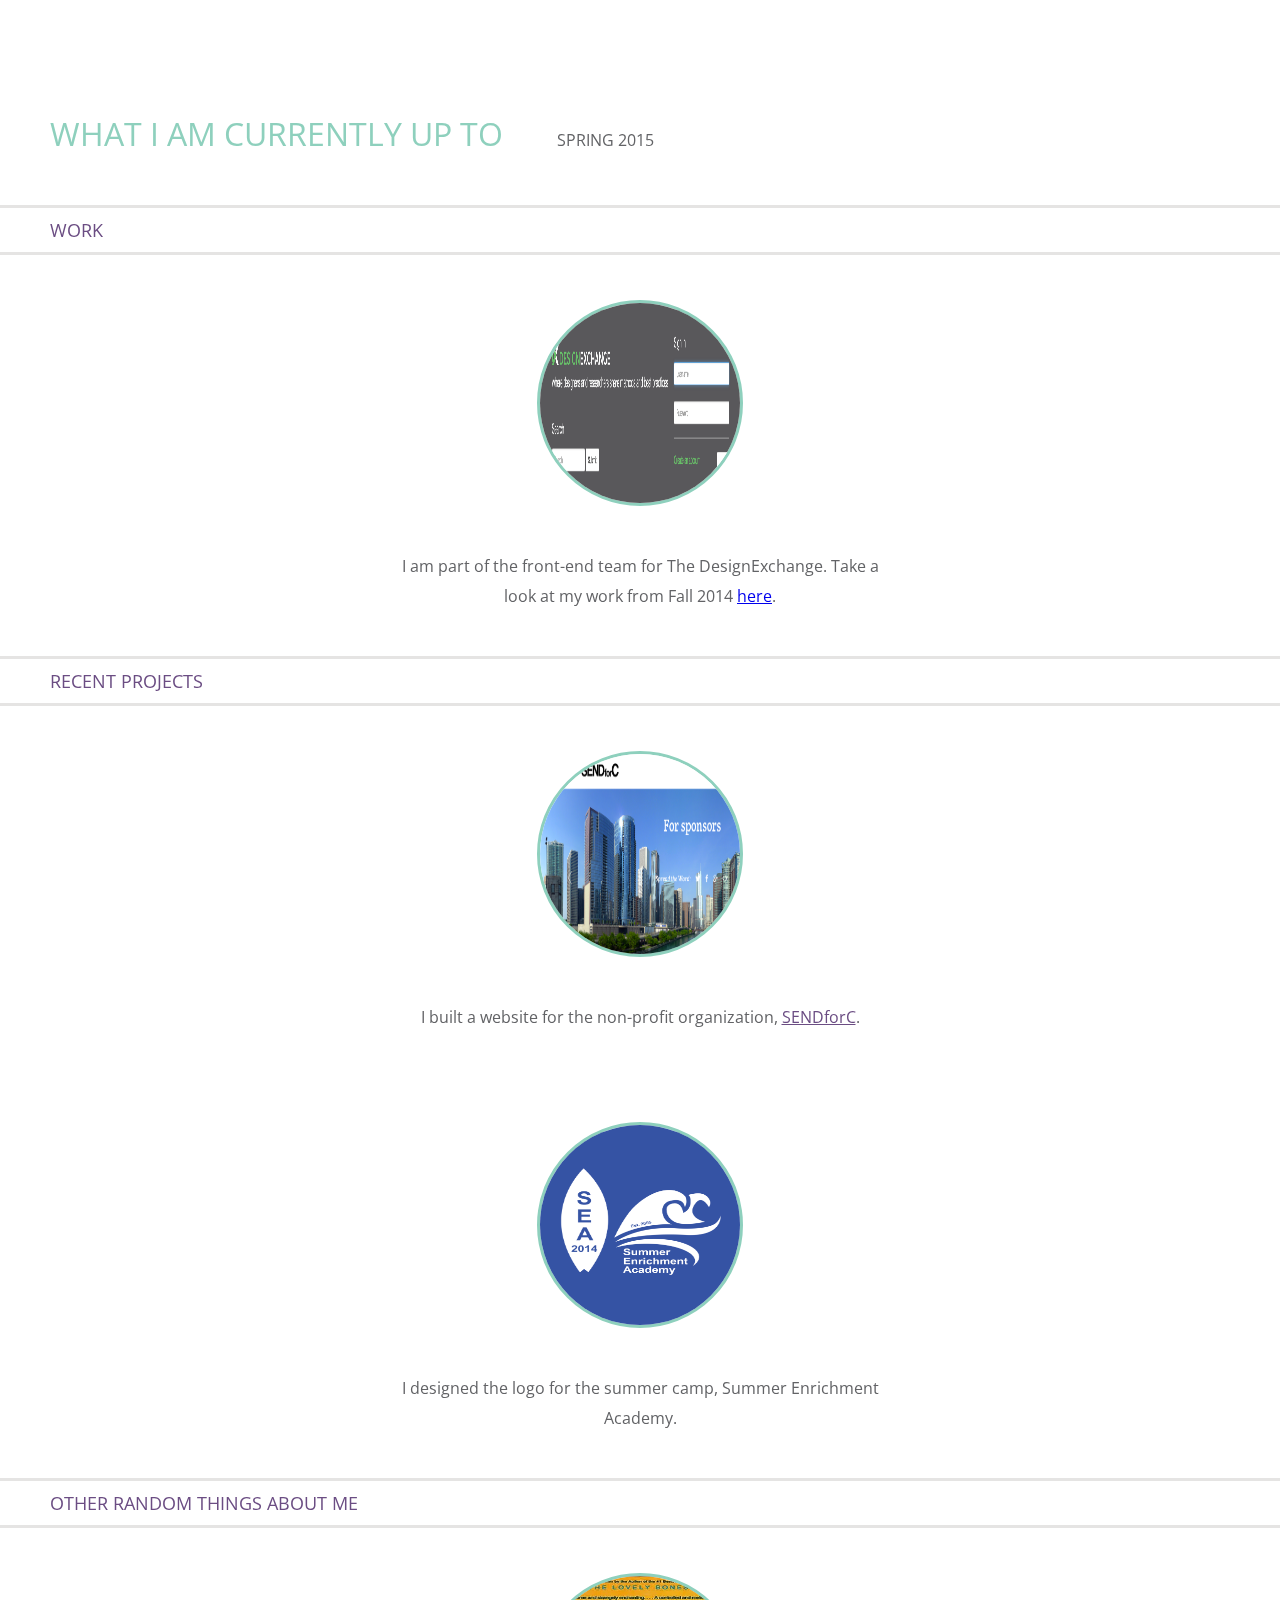
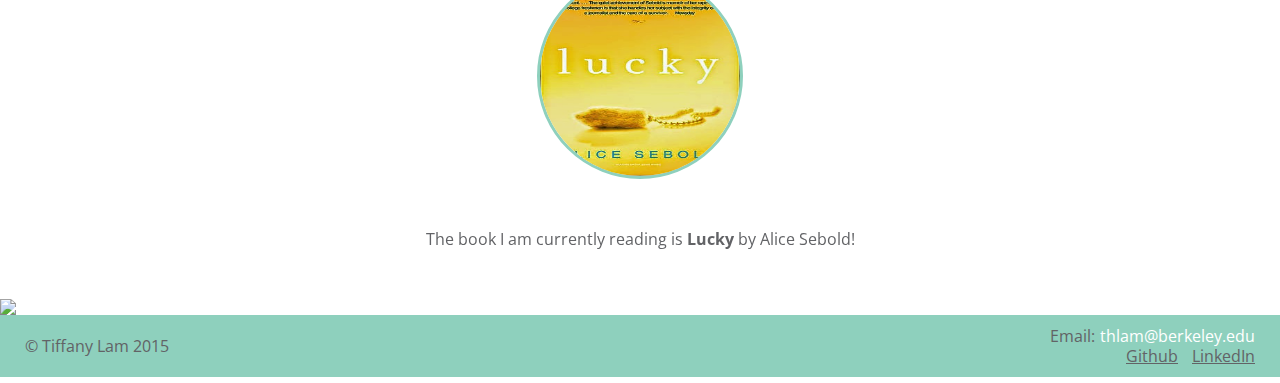
==== commit ceb2854b: "updated work, projects, images; added designexchange page" ====
--- a/index.html
+++ b/index.html
@@ -46,35 +46,37 @@
 	<div class="body-bg">
 	<div id="current-container">
 		<div id="title" class="section-title">WHAT I AM CURRENTLY UP TO</div>
-		<div id="title-content">SUMMER 2014</div>
+		<div id="title-content">SPRING 2015</div>
 		<div id="tabs-container">
 		    <div id="work" class="tab">WORK</div>
 		    <div id="section1" class="section">
 		        <div class="section-content">
-		        	<img class="circ-img" src="assets/images/atdp.jpg"/>
-		        	<div class="desc">This summer, I am the Instructional Associate for "Programming in Java", a programming course for middle and high school students.</div>
+		        	<img class="circ-img" src="assets/images/banner.png"/>
+		        	<div class="desc">I am part of the front-end team for The DesignExchange. Take a look at my work from Fall 2014 <a class="underline" href="design_exchange.html">here</a>.</div>
 		        </div>
 		    </div>
-		    <div id="projects" class="tab">PROJECTS</div>
+		    <div id="projects" class="tab">RECENT PROJECTS</div>
 		    <div id="section2" class="section">
 		        <div class="section-content">
 		        	<img class="circ-img" src="assets/images/sendforc.png"/>
-		        	<div class="desc">I am building a website for the non-profit organization, SENDforC.</div>
+		        	<div class="desc">I built a website for the non-profit organization, <a class="underline desc-color" href="http://www.sendforc.org/">SENDforC</a>.</div>
 		        </div>
 		        <div class="section-content">
 		            <img class="circ-img" src="assets/images/SEA_2014.png"/>
 		        	<div class="desc">I designed the logo for the summer camp, Summer Enrichment Academy.</div>
 		        </div>
 		    </div>
-		    <div id="other" class="tab">OTHER</div>
+		    <div id="other" class="tab">OTHER RANDOM THINGS ABOUT ME</div>
 		    <div id="section3" class="section">
+<!--
 		        <div class="section-content">
 		        	<img class="circ-img" src="assets/images/friends.jpg"/>
 		        	<div class="desc">I'm having an awesome summer with my best friend!</div>
 		        </div>
+-->
 		        <div class="section-content">
-		        	<img class="circ-img" src="assets/images/casual_vacancy.jpg"/>
-		        	<div class="desc">The book I am currently reading is <strong>The Casual Vacancy</strong> by J.K. Rowling.</div>
+		        	<img class="circ-img" src="assets/images/lucky.jpg"/>
+		        	<div class="desc">The book I am currently reading is <strong>Lucky</strong> by Alice Sebold!</div>
 		        </div>
 		    </div>
 		</div>
@@ -82,11 +84,11 @@
 		<div id="contact-container">
 			<div id="contact"><img class="background" src="assets/images/hike.jpg" /></div>
 			<div class="left">If you would like to collaborate on a project, I'm glad to offer my web design skills. Feel free to send me an e-mail!
-			    <div id="resume">Here is a PDF version of my <a class="link gray" href="assets/images/Resume_August2014.pdf" target="_blank">resume</a></div>
+			    <div id="resume">Here is a PDF version of my <a class="link gray" href="assets/images/Resume_October2014.pdf" target="_blank">resume</a></div>
 		    </div>
 		</div>
 		<div id="info">
-		    <div id="copyright">&copy; Tiffany Lam 2014</div>
+		    <div id="copyright">&copy; Tiffany Lam 2015</div>
 		    <div id="email"><span>Email:</span><span id="addr">thlam@berkeley.edu</span></div>
 		    <div id="connect">
 		        <!--<span>Social:</span>-->
